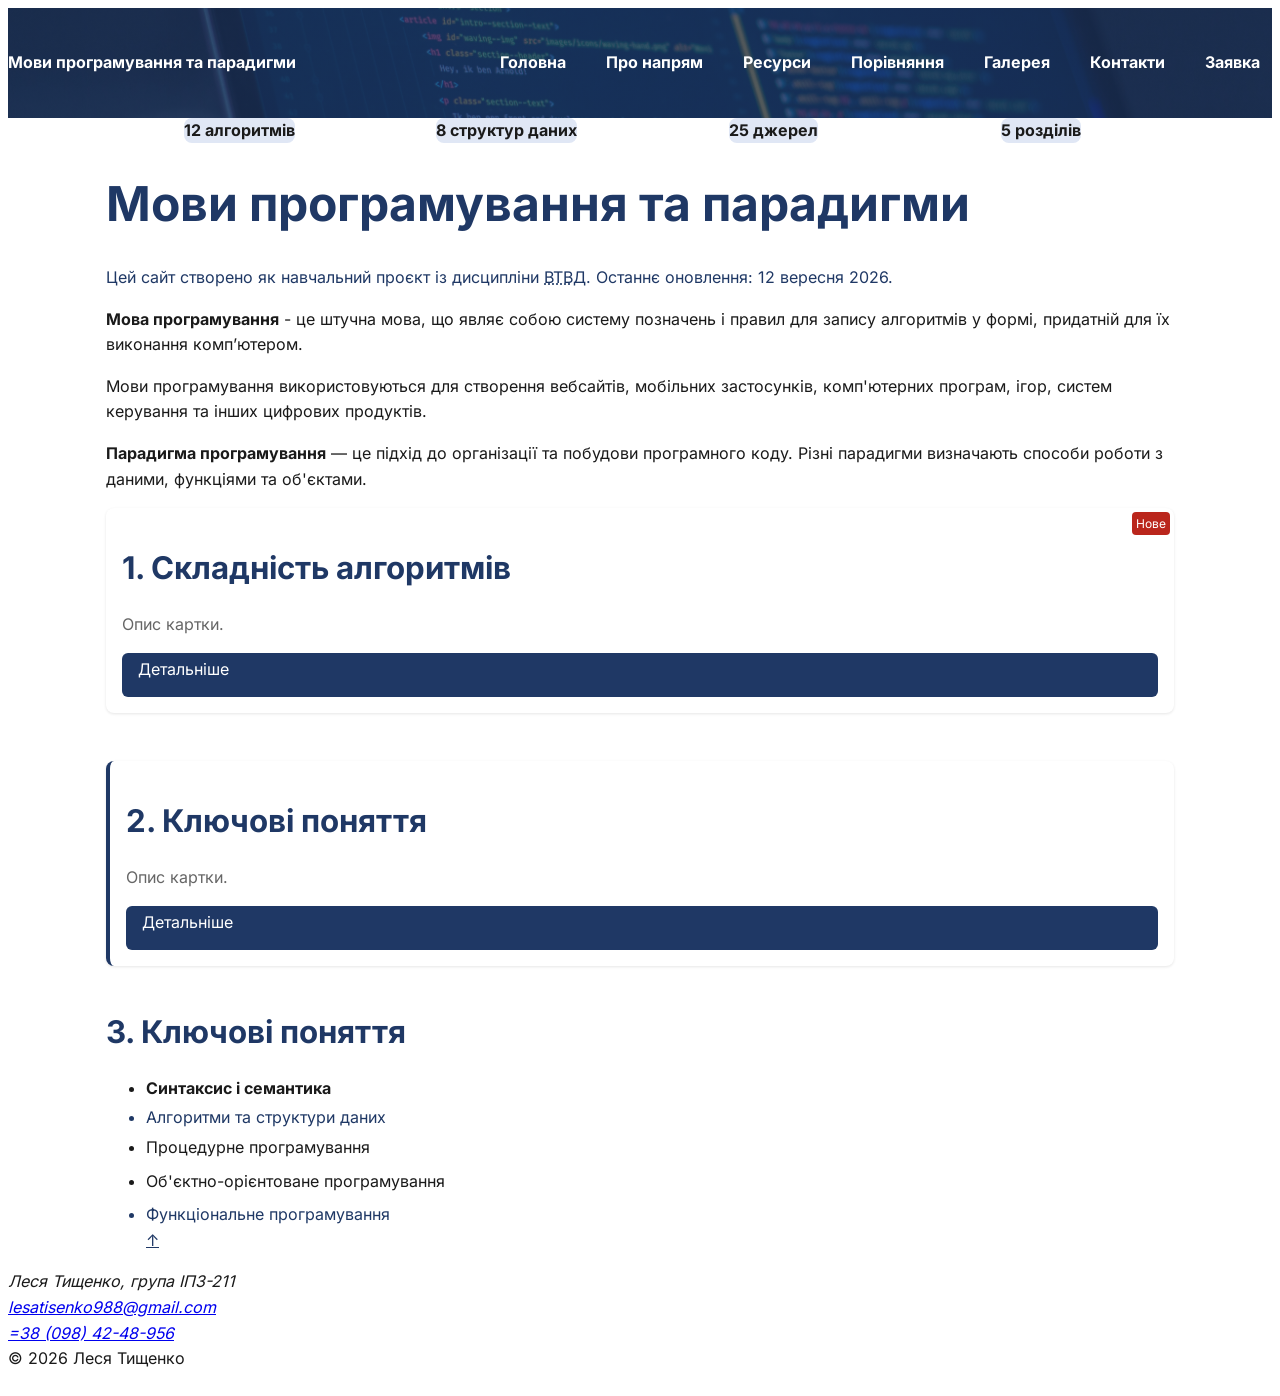
==== index.html @ b43fe4a7 "Публікація підсумкового сайту теми 1" ====
<!DOCTYPE html>
<html lang="uk">
<head>
    <meta charset="UTF-8">
    <meta name="viewport" content="width=device-width, initial-scale=1.0">
    <meta name="description" content="Навчальний сайт про мови програмування та парадигми">
    <meta name="author" content="Леся Тищенко">
    <title>Мови програмування та парадигми - навчальний сайт</title>
    <link rel="stylesheet" href="css/style.css">
    <link rel="stylesheet" href="css/print.css" media="print">
</head>
<body>
    <header class="hero">
        <a href="#main-content" class="visually-hidden">
            Перейти до основного вмісту
        </a>

        <a href="index.html" class="site-title">
            Мови програмування та парадигми
        </a>

        <nav class="nav-menu">
            <ul class="menu">
                <li>
                    <a class="nav-menu__link" href="index.html">Головна</a>
                </li>
                <li>
                    <a class="nav-menu__link" href="about.html">Про напрям</a>
                </li>
                <li>
                    <a class="nav-menu__link" href="pages/resources.html">Ресурси</a>
                </li>
                <li>
                    <a class="nav-menu__link" href="comparison.html">Порівняння</a>
                </li>
                <li>
                    <a class="nav-menu__link" href="gallery.html">Галерея</a>
                </li>
                <li class="menu__contacts">
                    <a class="nav-menu__link" href="contacts.html">Контакти</a>
                </li>
                <li>
                    <a class="nav-menu__link" href="application.html">Заявка</a>
                </li>
            </ul>
        </nav>
    </header>
    
    <main id="main-content" class="content container">

        <div class="stats">
    <div class="stats__item">12 алгоритмів</div>
    <div class="stats__item">8 структур даних</div>
    <div class="stats__item">25 джерел</div>
    <div class="stats__item">5 розділів</div>
    </div>

        <h1>Мови програмування та парадигми</h1>
   
    <p class="intro">Цей сайт створено як навчальний проєкт із дисципліни <abbr title="Вебтехнології та вебдизайн">ВТВД</abbr>. Останнє оновлення: <time datetime="2026-09-12">12 вересня 2026</time>.</p>

    <p><strong>Мова програмування</strong> - це штучна мова, що являє собою систему позначень і правил для запису алгоритмів у формі, придатній для їх виконання комп’ютером.</p>

    <p>Мови програмування використовуються для створення вебсайтів, мобільних застосунків, комп'ютерних програм, ігор, систем керування та інших цифрових продуктів.</p>

    <p><strong>Парадигма програмування</strong> — це підхід до організації та побудови програмного коду. Різні парадигми визначають способи роботи з даними, функціями та об'єктами.</p>

    <section class="card">
        <span class="badge">Нове</span>
        <h2 class="card__title">Складність алгоритмів</h2>
        <p>Опис картки.</p>
    <a href="pages/resources.html" class="btn">Детальніше</a>
</section>

    <section class="card card--featured">
    <h2 class="card__title">Ключові поняття</h2>
    <p>Опис картки.</p>
    <a href="pages/resources.html" class="btn">Детальніше</a>
    </section>

    

    <h2>Ключові поняття</h2>
    <ul>
        <li>Синтаксис і семантика</li>
        <li>Алгоритми та структури даних</li>
        <li>Процедурне програмування</li>
        <li>Об'єктно-орієнтоване програмування</li>
        <li>Функціональне програмування</li>
        <a href="#top" class="icon-button">
    <span aria-hidden="true">↑</span>
    <span class="visually-hidden">Повернутися нагору</span>
    </a>

    </ul>
    </main>
    <footer>
            <address>
                Леся Тищенко, група ІПЗ-211<br>
                <a href="mailto:lesatisenko988@gmail.com">lesatisenko988@gmail.com</a><br>
                <a href="tel:+380984248956">=38 (098) 42-48-956</a>
            </address>
            <p>&copy; 2026 Леся Тищенко</p>
        </footer>
</body>
</html>
---- css/style.css ----
*, *::before, *::after {
    box-sizing: border-box;
}
/*Вебшрифт Inter*/
@font-face {
    font-family: "Inter";
    src: url("../fonts/inter-regular.woff2") format("woff2");
    font-weight: 400;
    font-display: swap;
}

@font-face {
    font-family: "Inter";
    src: url("../fonts/inter-bold.woff2") format("woff2");
    font-weight: 700;
    font-display: swap;
}
/* Кольорові змінні HSL*/
:root {
    --color-primary: hsl(219 53% 26%);
    --color-primary-soft: hsl(219 53% 92%);
    --color-primary-dark: hsl(219 53% 18%);
    --color-text: hsl(0 0% 10%);
    --color-muted: hsl(0 0% 40%);
    --color-surface: hsl(0 0% 100%);
    --color-accent: hsl(4 74% 42%);
     --space-xs: 4px;
    --space-sm: 8px;
    --space-md: 16px;
    --space-lg: 24px;
    --space-xl: 32px;
    --space-2xl: 48px;
    --z-base: 0;
    --z-dropdown: 100;
    --z-header: 200;
    --z-modal: 1000;
}

/*Базові стилі (body, типографіка, успадкування)*/
body {
    font-family: "Inter", "Segoe UI", Roboto, Arial, sans-serif;
    font-size: 1rem;
    line-height: 1.6;
    color: var(--color-text);
    background-color: var(--color-surface);
    display: flex;
    flex-direction: column;
    min-height: 100vh;
}
h1, h2, h3 {
    color: var(--color-primary);
}
.intro {
    color: var(--color-primary);
}

/*Типографічна шкала: коефіцієнт 1.25 */
h1 {
    font-size: clamp(1.75rem, 1.2rem + 2.5vw, 3rem);
    line-height: 1.2;
}
h2 {
    font-size: 1.953rem;
    line-height: 1.2;
}
h3 {
    font-size: 1.563rem;
    line-height: 1.25;
}
h4 {
    font-size: 1.25rem;
    line-height: 1.3;
}

/*Картки контенту за методологією BEM */
.card {
    position: relative;
    background: var(--color-surface);
    padding: var(--space-md);
    border-radius: 8px;
    box-shadow: 0 1px 3px rgba(0, 0, 0, 0.1);
    transition: transform 0.2s ease, box-shadow 0.2s ease;
    display: flex;
    flex-direction: column;
}
.card__title {
    color: var(--color-primary);
}
.card--featured {
    border-left: 4px solid var(--color-primary);
}

/*Навігація (nav, стани посилань)*/
.nav-menu__link {
    display: inline-flex;
    align-items: center;
    min-height: 44px;
    padding: 10px 12px;
    color: var(--color-surface);
    text-decoration: none;
    font-weight: 600;
}
.nav-menu__item {
    display: inline-block;
}
.nav-menu__link:hover {
    color: var(--color-primary-soft);
    text-decoration: underline;
}
a:focus-visible,
button:focus-visible {
    outline: 3px solid var(--color-primary-dark);
    outline-offset: 2px;
}

/*Таблиці та переліки (:nth-child, :first/:last-child, :not)*/
tbody tr:nth-child(even) {
    background: var(--color-primary-soft);
}
main li:first-child {
    font-weight: 600;
}
main li:last-child {
    color: var(--color-primary);
}

main li:not(:first-child) {
    margin-top: var(--space-xs);
}

/*Форми (атрибутні селектори, фокус)*/
input, select, textarea, button {
    font-family: inherit;
    font-size: inherit;
}
input[required] {
    border-left: 3px solid var(--color-primary);
}
.field--required label::after {
    content: " *";
    color: var(--color-accent);
}
.contact-form__label {
    display: inline-block;
    margin-bottom: var(--space-xs);
}
.contact-form__field {
    font-family: inherit;
    font-size: inherit;
}
.contact-form__button {
    font-family: inherit;
    font-size: inherit;
    cursor: pointer;
}


/*Інші селектори та комбінатори*/

/* Перший p одразу після h2 */
h2 + p {
    margin-top: 0;
}
/* Усі p після h2 на тому самому рівні */
h2 ~ p {
    color: var(--color-muted);
}
/* Стрілка після зовнішніх посилань */
a[href^="http"]::after {
    content: " ↗";
}
/* Кожен третій елемент, починаючи з другого */
main li:nth-child(3n + 2) {
    color: var(--color-primary);
}

/* Усі елементи, крім перших трьох */
main li:nth-child(n + 4) {
    margin-top: var(--space-sm);
}

/* Автоматична нумерація розділів */
main {
    counter-reset: section;
    flex: 1;
}

main h2 {
    counter-increment: section;
}

main h2::before {
    content: counter(section) ". ";
    color: var(--color-primary);
}

/*Довжина рядка та короткі мітки */
.content {
    max-width: 1100px;
}

.label {
    text-transform: uppercase;
    letter-spacing: 0.05em;
    font-size: 0.85rem;
}
/*Доступність без залежності лише від кольору */
main a {
    color: var(--color-primary);
    text-decoration: underline;
}

main a:hover {
    color: var(--color-primary-dark);
}
.quote {
    border-left: 4px solid var(--color-primary);
    padding-left: 1rem;
    font-style: italic;
    color: var(--color-muted);
}
code {
    background: var(--color-primary-soft);
    padding: var(--space-xs) var(--space-sm);
    border-radius: 4px;
}
/*Фонові зображення та градієнти */

.hero {
    width: 100%;
    box-sizing: border-box;
    background:
        linear-gradient(rgb(31 56 100 / 70%), rgb(31 56 100 / 70%)),
        url("../img/original/photo-1.jpg") center / cover no-repeat;
    color: #ffffff;
    padding-block: var(--space-xl);
}

.site-footer {
    background: var(--color-primary);
    color: #ffffff;
}

.card--accent {
    background: linear-gradient(
        135deg,
        var(--color-primary),
        var(--color-primary-dark)
    );
    color: #ffffff;
}
section {
    margin-bottom: var(--space-2xl);
}

h2 {
    margin-bottom: var(--space-lg);
}

p {
    margin-top: 0;
    margin-bottom: var(--space-md);
}

.card {
    padding: var(--space-md);
}
.container {
    width: min(100% - 2 * var(--space-3), 1100px);
    margin-inline: auto;
    padding-inline: var(--space-md);
}
.btn {
    display: inline-block;
    align-items: center;
    justify-content: center;
    min-height: 44px;
    padding: 10px 16px;
    padding: var(--space-xs) var(--space-md);
    background: var(--color-primary);
    color: #fff;
    text-decoration: none;
    border: none;
    border-radius: 6px;
    cursor: pointer;
}
.badge {
    position: absolute;
    top: var(--space-xs);
    right: var(--space-xs);
    background: var(--color-accent);
    color: #fff;
    padding: 2px var(--space-xs);
    border-radius: 4px;
    font-size: 0.75rem;
}
header {
    position: sticky;
    top: 0;
    z-index: var(--z-header);
    background: var(--color-surface);

    display: flex;
    justify-content: space-between;
    align-items: center;
    flex-wrap: wrap;
    gap: var(--space-sm);
}
.site-title {
    color: var(--color-surface);
    font-weight: 700;
    text-decoration: none;
}
.back-to-top {
    position: fixed;
    right: var(--space-md);
    bottom: var(--space-md);
    z-index: var(--z-dropdown);

    display: inline-flex;
    align-items: center;
    justify-content: center;

    width: 44px;
    height: 44px;

    background: var(--color-primary);
    color: #fff;
    border-radius: 50%;
    text-decoration: none;
}
.card:hover {
    transform: translateY(-4px);
    box-shadow: 0 6px 16px rgba(0, 0, 0, 0.15);
}
@media (prefers-reduced-motion: reduce) {
    * {
        transition: none !important;
        animation: none !important;
        scroll-behavior: auto !important;
    }
}
html {
    scroll-padding-top: 80px;
}
.visually-hidden {
    position: absolute;
    width: 1px;
    height: 1px;
    padding: 0;
    margin: -1px;
    overflow: hidden;
    clip: rect(0, 0, 0, 0);
    white-space: nowrap;
    border: 0;
}
.menu {
    display: flex;
    flex-wrap: wrap;
    gap: var(--space-md);
    list-style: none; margin: 0;padding: 0;
}
.menu__contacts { margin-left: auto; }


.card-grid {
    display: grid;
    grid-template-columns: repeat(auto-fit, minmax(280px, 1fr));
    gap: var(--space-3);
}
.card-grid .card:first-child {
    grid-column: span 2;
    grid-row: span 2;
}
@media (max-width: 600px) {
    .card-grid .card:first-child {
        grid-column: span 1;
        grid-row: span 1;
    }
}
.card {
    flex: 1 1 280px;
    min-width: 0;
    max-width: 100%;
}
.card img {
    display: block;
    width: 100%;
    height: auto;
}
.card .btn {
    margin-top: auto;
}
.card figure {
    margin: 0;
}

.media {
    display: flex;
    gap: var(--space-sm);
    align-items: flex-start;
}

.media__icon {
    flex-shrink: 0;
}

.media__body {
    margin: 0;
}

html {
    scroll-padding-top: 80px;
}

body {
    overflow-wrap: break-word;
}
img {
    max-width: 100%;
    height: auto;
}

/* Загальний макет сторінки */

/* Mobile-first: одна колонка */
.page {
    display: grid;
    grid-template-columns: 1fr;
    grid-template-areas:
        "header"
        "main"
        "sidebar"
        "footer";
    gap: var(--space-3);
    min-height: 100vh;
}

/* Планшети та комп'ютери */
@media (min-width: 768px) {
    .page {
        grid-template-columns: 240px 1fr;
        grid-template-areas:
            "header  header"
            "sidebar main"
            "footer  footer";
    }
}

/* Великі екрани */
@media (min-width: 1200px) {
    .page {
        grid-template-columns: 280px 1fr;
    }
}

.page__header {
    grid-area: header;
}

.page__sidebar {
    grid-area: sidebar;
}

.page__main {
    grid-area: main;
}

.page__footer {
    grid-area: footer;
}
@media (max-width: 768px) {
    .page {
        grid-template-columns: 1fr;
        grid-template-areas:
            "header"
            "sidebar"
            "main"
            "footer";
    }
}
/* Панель показників */
.stats {
    display: grid;
    grid-template-columns: repeat(auto-fit, minmax(160px, 1fr));
    gap: var(--space-3);
    place-items: center;
    text-align: center;
}

.stats__item {
    background: var(--color-primary-soft);
    padding: var(--space-3);
    border-radius: 8px;
    font-weight: 700;
}
address {
    overflow-wrap: anywhere;
}
.table-wrap {
    overflow-x: auto;
}
---- css/print.css ----
/* Стилі для друку */
@media print {

    /* Загальні налаштування */
    body {
        background: white !important;
        color: black !important;
        font-family: "Times New Roman", serif;
        font-size: 12pt;
        line-height: 1.5;
    }

    /* Приховуємо навігацію та бічні панелі */
    nav,
    .page__sidebar,
    header nav,
    footer nav,
    button,
    .no-print {
        display: none !important;
    }

    /* Макет в одну колонку */
    .page {
        display: block !important;
        min-height: auto;
    }

    main,
    .page__main,
    .container {
        width: 100% !important;
        max-width: none !important;
        margin: 0 !important;
        padding: 0 !important;
    }

    /* Прибираємо декоративні ефекти */
    * {
        box-shadow: none !important;
        text-shadow: none !important;
    }

    img {
        max-width: 100% !important;
        height: auto;
    }

    /* Показуємо адреси зовнішніх посилань */
    a[href^="http"]::after {
        content: " (" attr(href) ")";
        font-size: 9pt;
        overflow-wrap: anywhere;
    }

    a {
        color: black !important;
        text-decoration: underline;
    }

    /* Налаштування розривів сторінок */
    h1,
    h2,
    h3 {
        break-after: avoid;
        page-break-after: avoid;
    }

    img,
    table,
    blockquote {
        break-inside: avoid;
        page-break-inside: avoid;
    }

    p {
        orphans: 3;
        widows: 3;
    }

    @page {
        size: A4;
        margin: 20mm;
    }
}
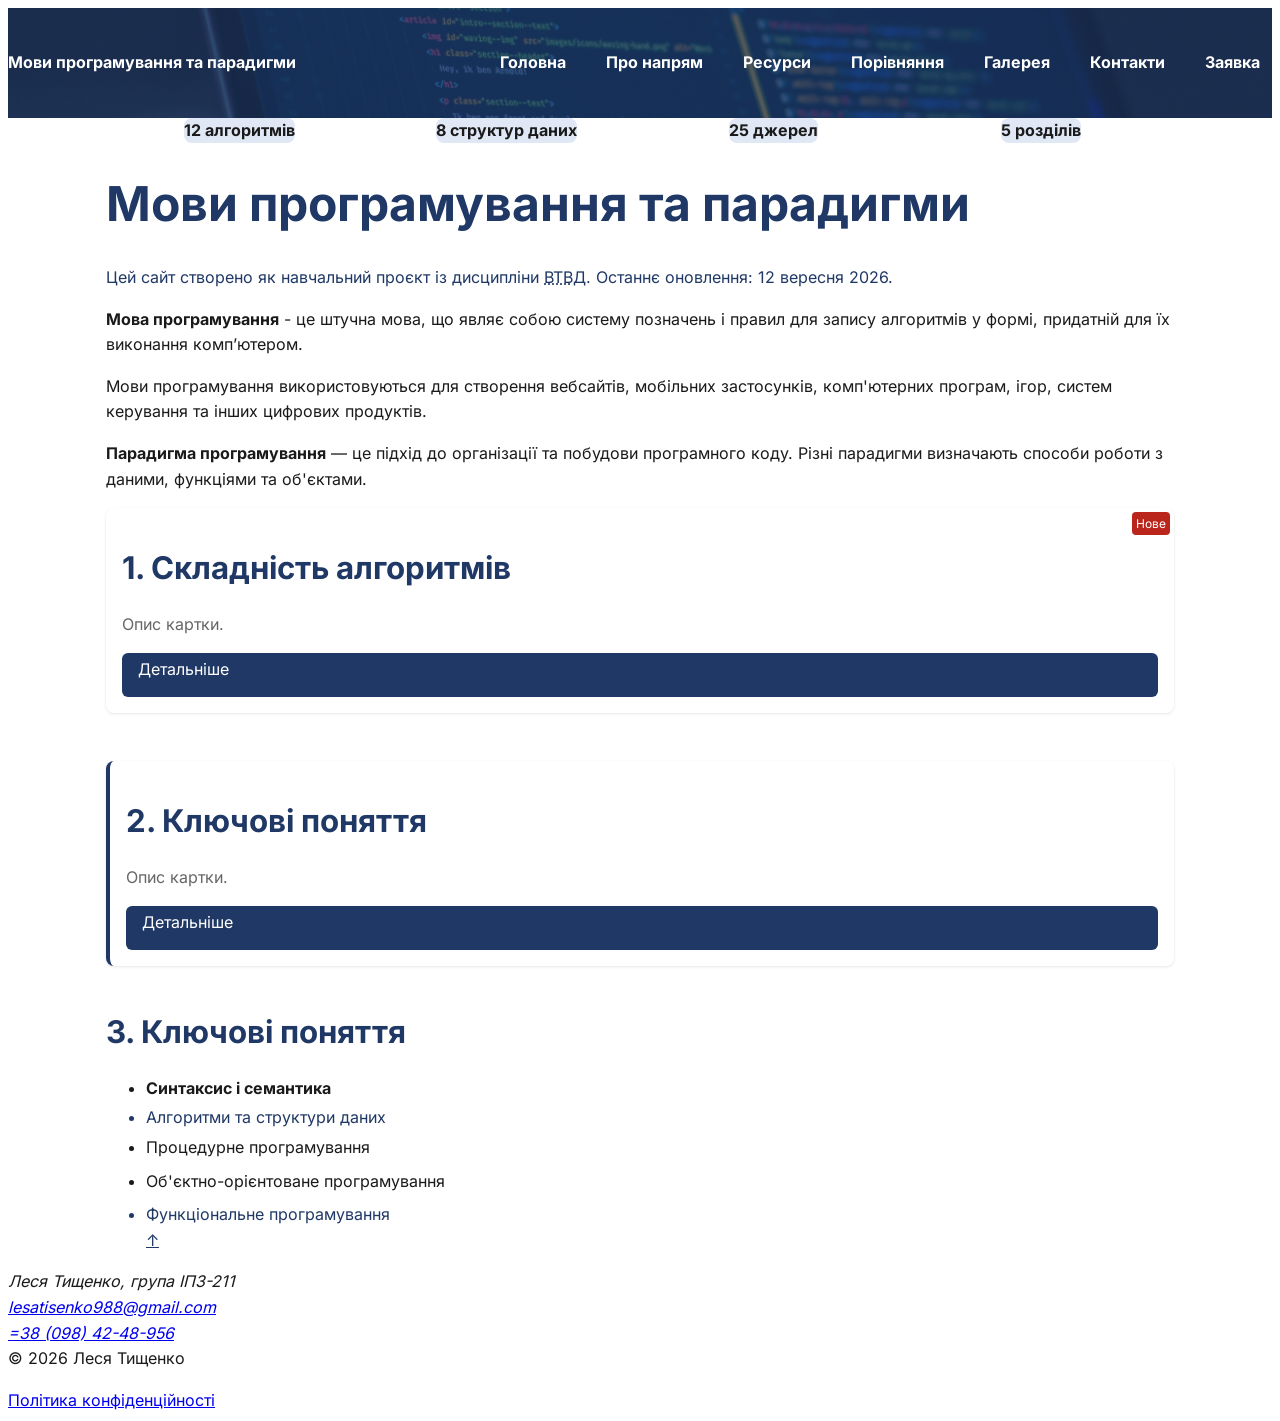
==== commit ba4cad15: "Додано політику конфіденційності" ====
--- a/index.html
+++ b/index.html
@@ -5,9 +5,20 @@
     <meta name="viewport" content="width=device-width, initial-scale=1.0">
     <meta name="description" content="Навчальний сайт про мови програмування та парадигми">
     <meta name="author" content="Леся Тищенко">
+    <link rel="canonical" href="https://lesia-ceo.github.io/lab01-tyshchenko/index.html">
     <title>Мови програмування та парадигми - навчальний сайт</title>
     <link rel="stylesheet" href="css/style.css">
     <link rel="stylesheet" href="css/print.css" media="print">
+
+<meta property="og:title" content="Мови програмування та парадигми">
+
+<meta property="og:description" content="Навчальний сайт">
+
+<meta property="og:image" content="https://lesia-ceo.github.io/lab01-tyshchenko/img/og-preview.jpg">
+
+<meta property="og:url" content="https://lesia-ceo.github.io/lab01-tyshchenko/">
+
+<meta property="og:type" content="website">
 </head>
 <body>
     <header class="hero">
@@ -101,6 +112,9 @@
                 <a href="tel:+380984248956">=38 (098) 42-48-956</a>
             </address>
             <p>&copy; 2026 Леся Тищенко</p>
+            <a href="/lab01-tyshchenko/privacy.html">
+    Політика конфіденційності
+</a>
         </footer>
 </body>
 </html>
